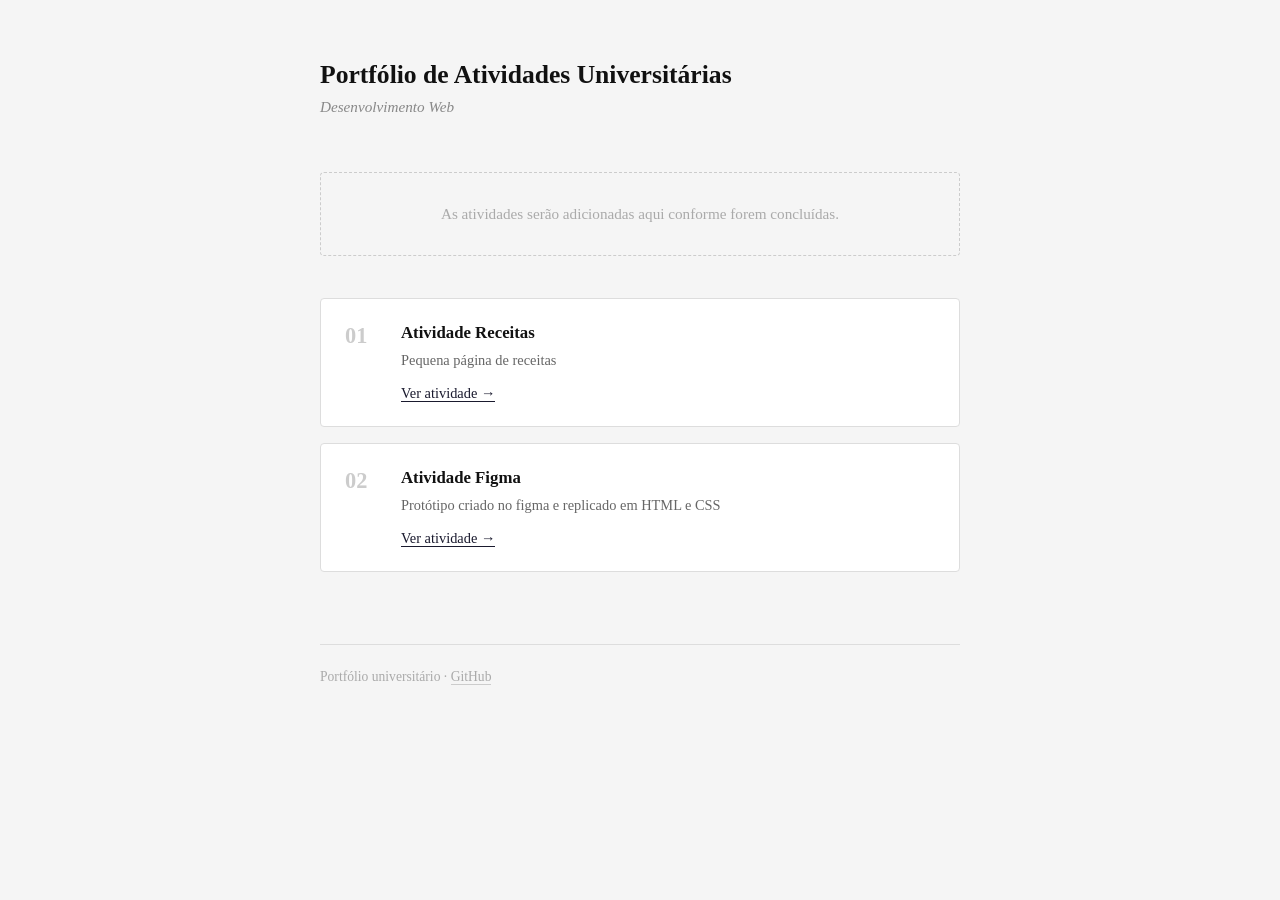
==== index.html @ cd13cb60 "refactor: change repository to a college portfolio" ====
<!doctype html>
<html lang="pt-BR">
  <head>
    <meta charset="UTF-8" />
    <meta name="viewport" content="width=device-width, initial-scale=1.0" />
    <title>Portfólio de Atividades Universitárias</title>
    <link rel="stylesheet" href="style.css" />
  </head>
  <body>
    <header>
      <h1>Portfólio de Atividades Universitárias</h1>
      <p class="subtitulo">Desenvolvimento Web</p>
    </header>

    <main>
      <div class="aviso">
        <p>As atividades serão adicionadas aqui conforme forem concluídas.</p>
      </div>

      <div class="card">
        <span class="numero">01</span>
        <div class="info">
          <h2>Atividade Receitas</h2>
          <p>Pequena página de receitas</p>
          <a href="/atividade-receitas/index.html" target="_blank"
            >Ver atividade →</a
          >
        </div>
      </div>
      <div class="card">
        <span class="numero">02</span>
        <div class="info">
          <h2>Atividade Figma</h2>
          <p>Protótipo criado no figma e replicado em HTML e CSS</p>
          <a href="/atividade-template-figma/index.html" target="_blank"
            >Ver atividade →</a
          >
        </div>
      </div>
    </main>

    <footer>
      <p>
        Portfólio universitário ·
        <a
          href="https://github.com/seu-usuario/college-activities-portfolio"
          target="_blank"
          >GitHub</a
        >
      </p>
    </footer>
  </body>
</html>
---- style.css ----
* {
  margin: 0;
  padding: 0;
  box-sizing: border-box;
}

body {
  font-family: Georgia, serif;
  background-color: #f5f5f5;
  color: #222;
  max-width: 680px;
  margin: 0 auto;
  padding: 60px 20px;
}

header {
  margin-bottom: 56px;
}

h1 {
  font-size: 1.6rem;
  font-weight: bold;
  color: #111;
}

.subtitulo {
  margin-top: 8px;
  color: #888;
  font-size: 0.95rem;
  font-style: italic;
}

.aviso {
  border: 1px dashed #ccc;
  border-radius: 4px;
  padding: 32px;
  text-align: center;
  color: #aaa;
  font-size: 0.95rem;
  margin-bottom: 42px;
}

.card {
  display: flex;
  gap: 24px;
  align-items: flex-start;
  background: #fff;
  border: 1px solid #ddd;
  border-radius: 4px;
  padding: 24px;
  margin-bottom: 16px;
}

.numero {
  font-size: 1.4rem;
  font-weight: bold;
  color: #ccc;
  min-width: 32px;
}

.info h2 {
  font-size: 1.05rem;
  font-weight: bold;
  color: #111;
  margin-bottom: 6px;
}

.info p {
  font-size: 0.9rem;
  color: #666;
  line-height: 1.6;
  margin-bottom: 12px;
}

.info a {
  font-size: 0.9rem;
  color: #1a1a2e;
  text-decoration: none;
  border-bottom: 1px solid #1a1a2e;
}

.info a:hover {
  opacity: 0.6;
}

footer {
  margin-top: 72px;
  padding-top: 24px;
  border-top: 1px solid #ddd;
  font-size: 0.85rem;
  color: #aaa;
}

footer a {
  color: #aaa;
  text-decoration: none;
  border-bottom: 1px solid #ccc;
}

footer a:hover {
  color: #666;
}
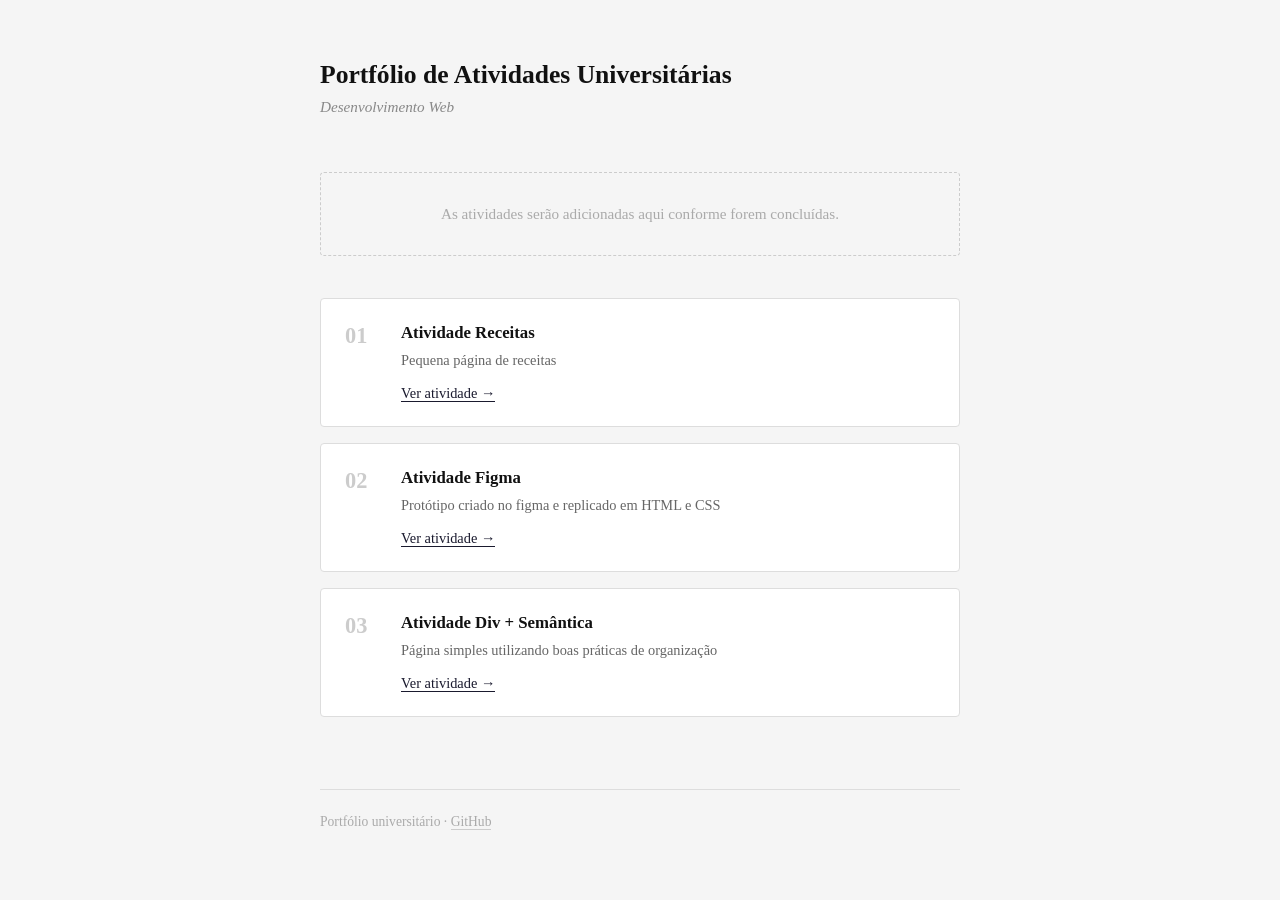
==== commit c64fefc8: "feat: add new activity" ====
--- a/index.html
+++ b/index.html
@@ -22,7 +22,7 @@
         <div class="info">
           <h2>Atividade Receitas</h2>
           <p>Pequena página de receitas</p>
-          <a href="/atividade-receitas/index.html" target="_blank"
+          <a href="atividade-receitas/index.html" target="_blank"
             >Ver atividade →</a
           >
         </div>
@@ -32,7 +32,17 @@
         <div class="info">
           <h2>Atividade Figma</h2>
           <p>Protótipo criado no figma e replicado em HTML e CSS</p>
-          <a href="/atividade-template-figma/index.html" target="_blank"
+          <a href="atividade-template-figma/index.html" target="_blank"
+            >Ver atividade →</a
+          >
+        </div>
+      </div>
+      <div class="card">
+        <span class="numero">03</span>
+        <div class="info">
+          <h2>Atividade Div + Semântica</h2>
+          <p>Página simples utilizando boas práticas de organização</p>
+          <a href="atividade-div-semantica/index.html" target="_blank"
             >Ver atividade →</a
           >
         </div>
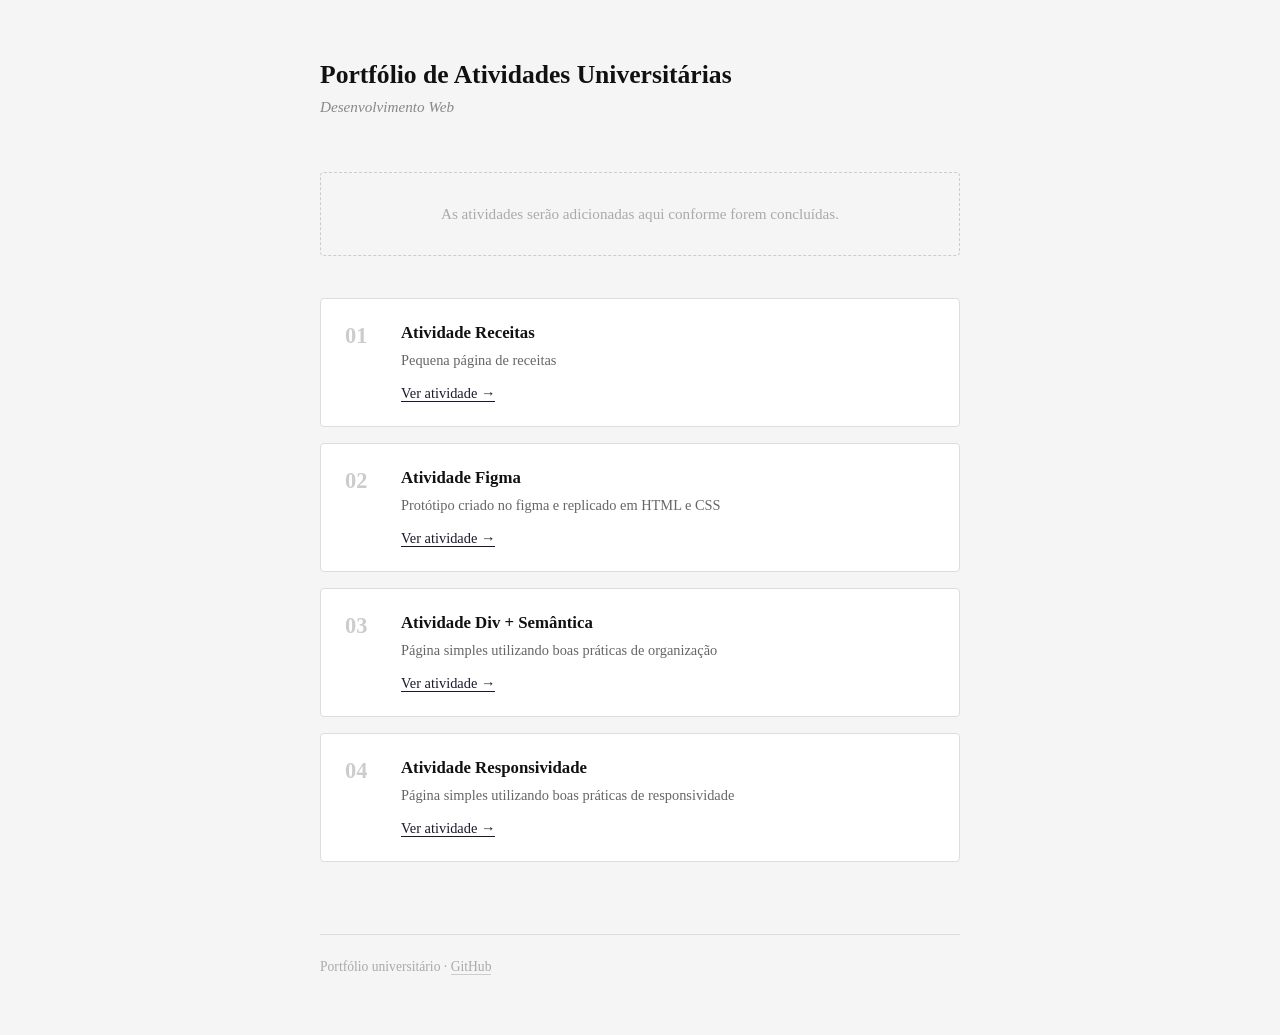
==== commit 68e776b4: "feat: add new activity" ====
--- a/index.html
+++ b/index.html
@@ -47,6 +47,16 @@
           >
         </div>
       </div>
+      <div class="card">
+        <span class="numero">04</span>
+        <div class="info">
+          <h2>Atividade Responsividade</h2>
+          <p>Página simples utilizando boas práticas de responsividade</p>
+          <a href="atividade-responsividade/index.html" target="_blank"
+            >Ver atividade →</a
+          >
+        </div>
+      </div>
     </main>
 
     <footer>
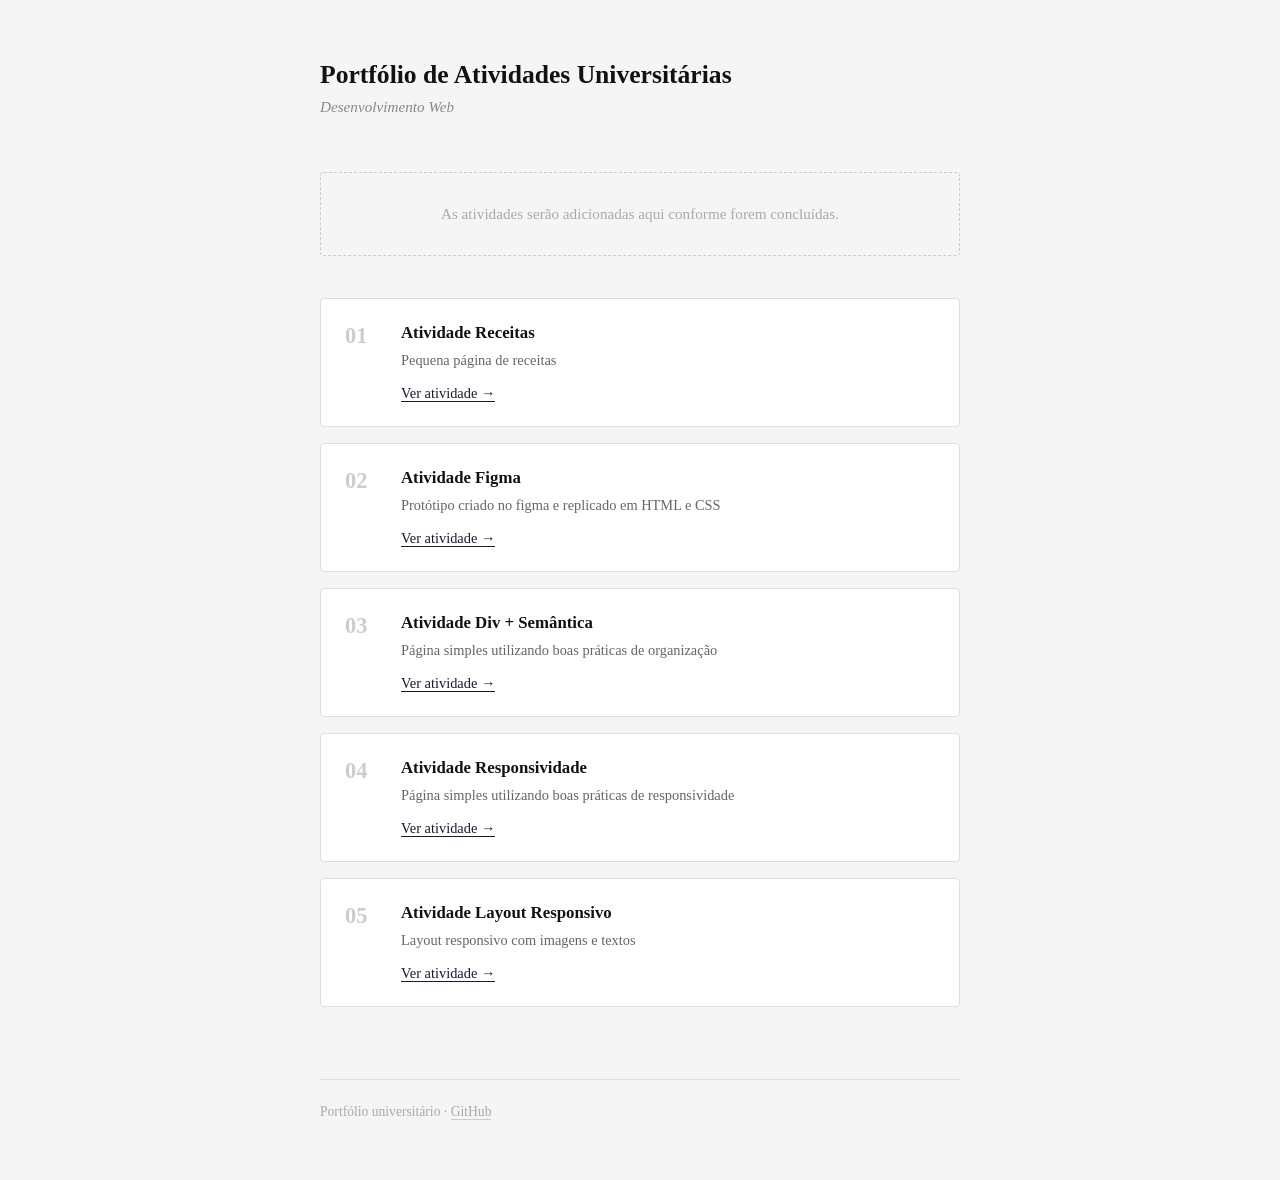
==== commit dd0e1f69: "feat: add new activity" ====
--- a/index.html
+++ b/index.html
@@ -57,6 +57,16 @@
           >
         </div>
       </div>
+      <div class="card">
+        <span class="numero">05</span>
+        <div class="info">
+          <h2>Atividade Layout Responsivo</h2>
+          <p>Layout responsivo com imagens e textos</p>
+          <a href="atividade-layout-responsivo/index.html" target="_blank"
+            >Ver atividade →</a
+          >
+        </div>
+      </div>
     </main>
 
     <footer>
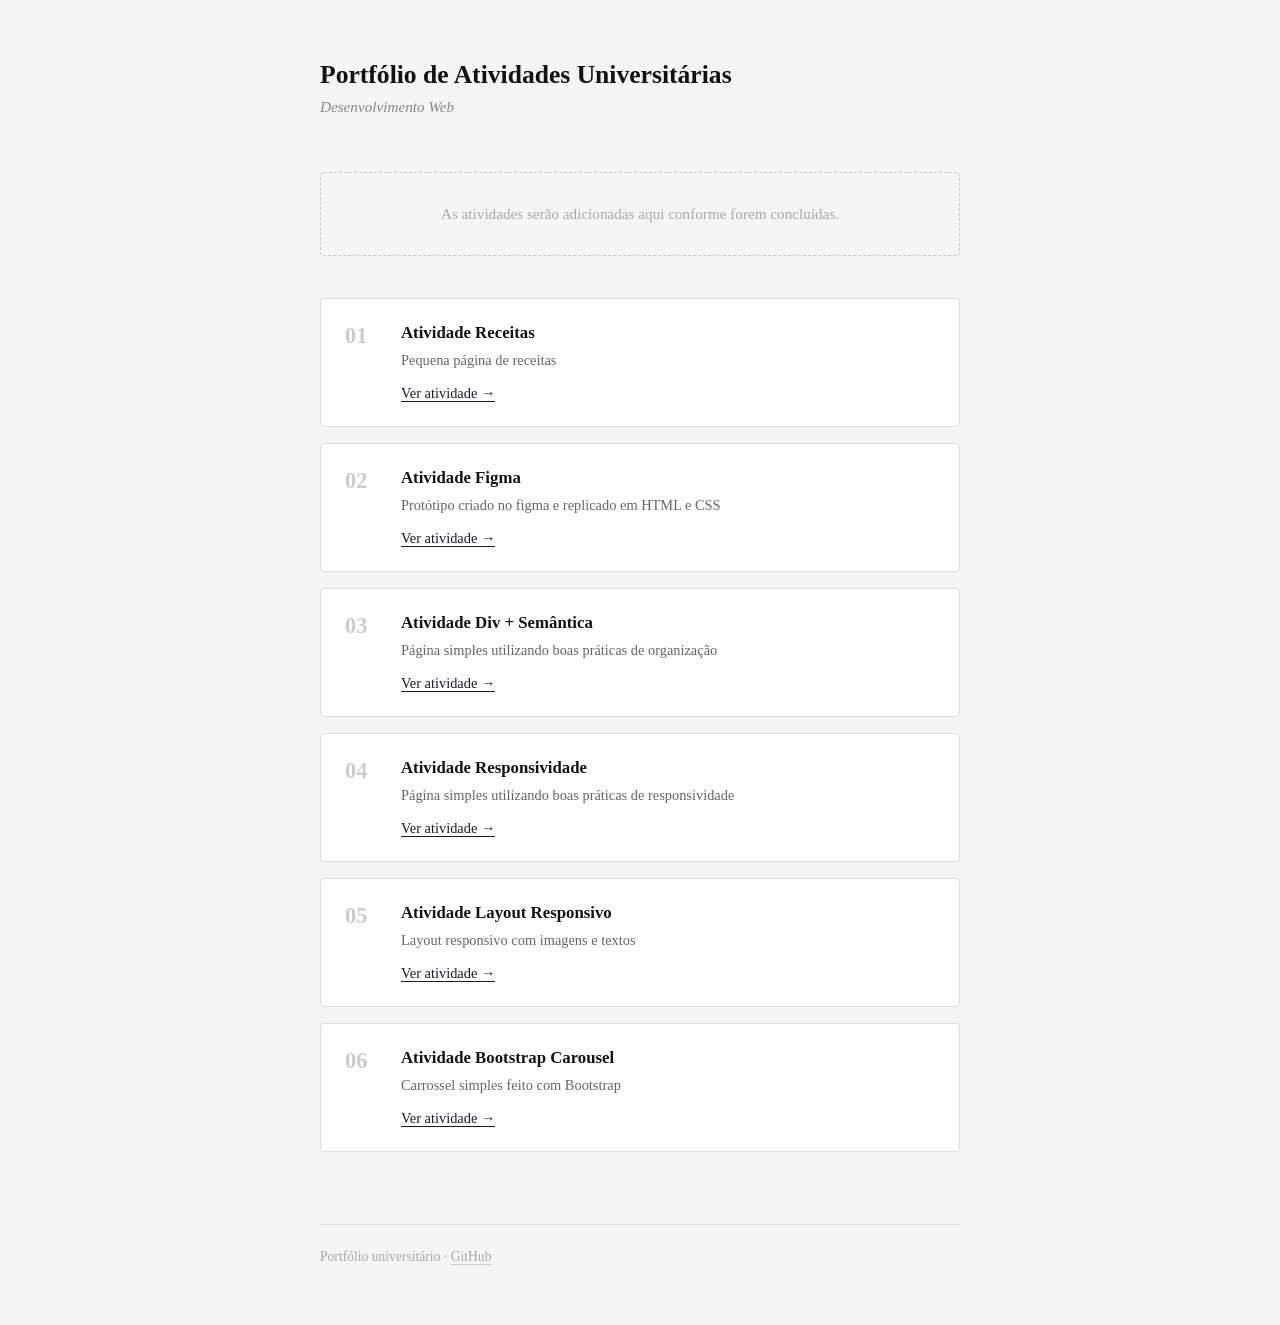
==== commit 3e18c627: "feat: add new activity" ====
--- a/index.html
+++ b/index.html
@@ -67,6 +67,16 @@
           >
         </div>
       </div>
+      <div class="card">
+        <span class="numero">06</span>
+        <div class="info">
+          <h2>Atividade Bootstrap Carousel</h2>
+          <p>Carrossel simples feito com Bootstrap</p>
+          <a href="atividade-layout-responsivo/index.html" target="_blank"
+            >Ver atividade →</a
+          >
+        </div>
+      </div>
     </main>
 
     <footer>
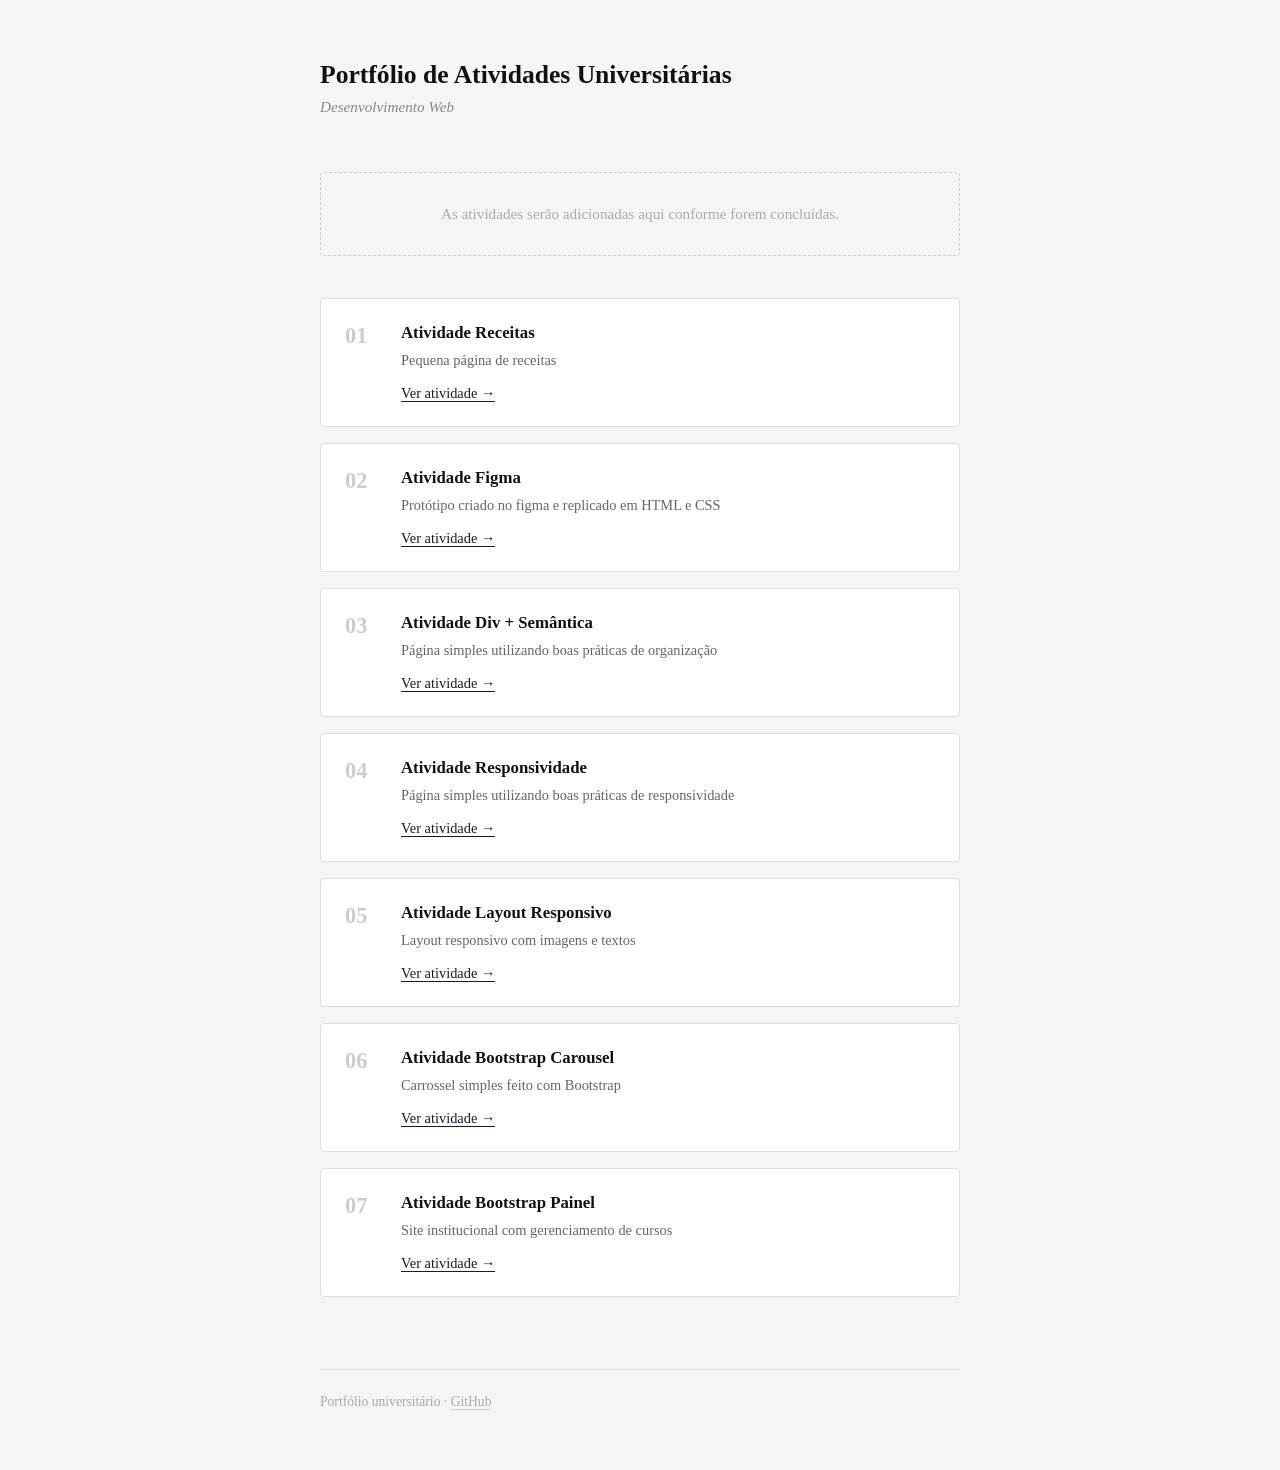
==== commit 9d1c39f3: "feat: add new activity on list of activities" ====
--- a/index.html
+++ b/index.html
@@ -72,7 +72,17 @@
         <div class="info">
           <h2>Atividade Bootstrap Carousel</h2>
           <p>Carrossel simples feito com Bootstrap</p>
-          <a href="atividade-layout-responsivo/index.html" target="_blank"
+          <a href="atividade-bootstrap-carrossel/index.html" target="_blank"
+            >Ver atividade →</a
+          >
+        </div>
+      </div>
+      <div class="card">
+        <span class="numero">07</span>
+        <div class="info">
+          <h2>Atividade Bootstrap Painel</h2>
+          <p>Site institucional com gerenciamento de cursos</p>
+          <a href="atividade-painel/index.html" target="_blank"
             >Ver atividade →</a
           >
         </div>
